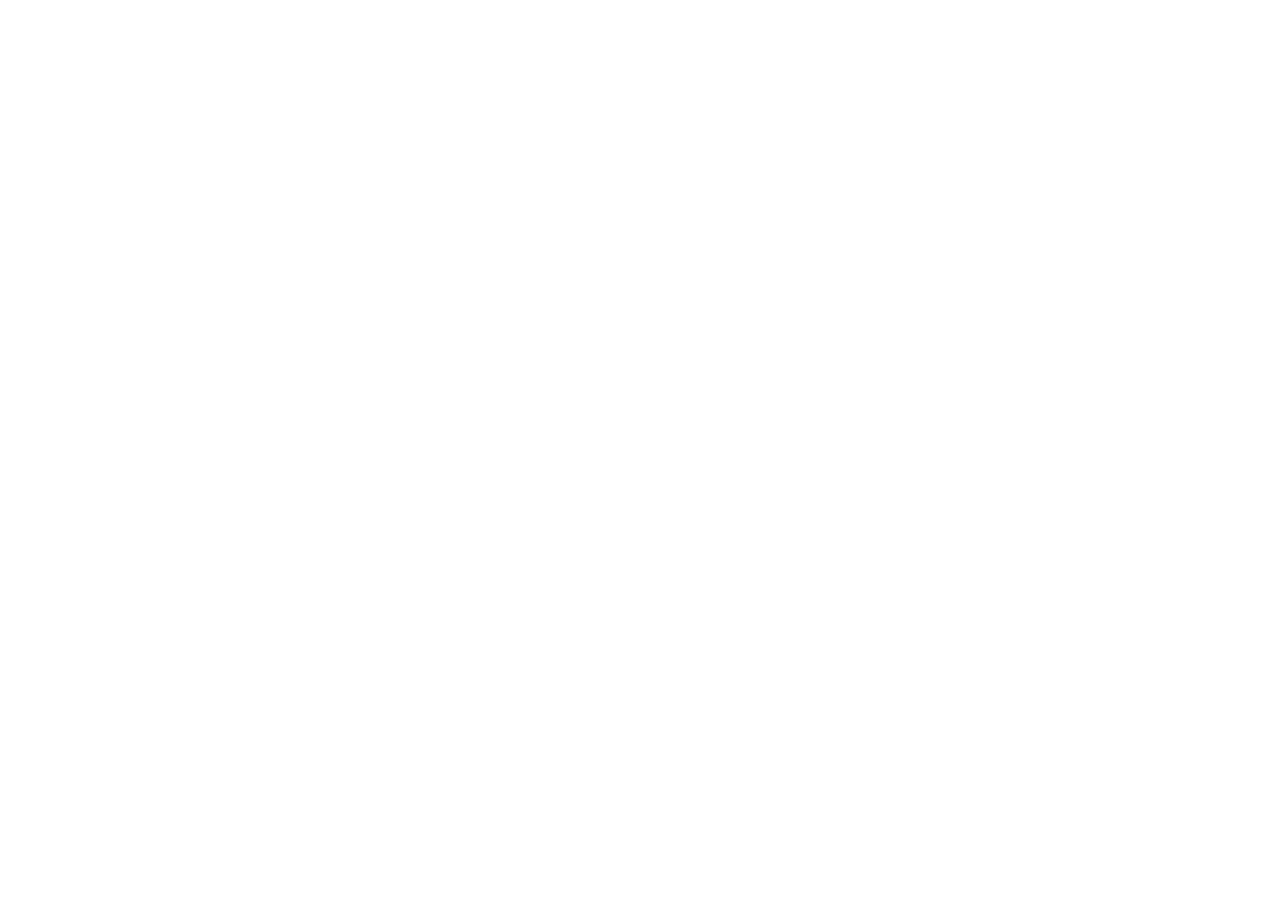
==== index.html @ 79ed9817 "First Commit of the portfolio project" ====
<!DOCTYPE html>
<html lang="en">
<head>
    <meta charset="UTF-8">
    <meta http-equiv="X-UA-Compatible" content="IE=edge">
    <meta name="viewport" content="width=device-width, initial-scale=1.0">
    <title>My Portfolio</title>
</head>
<body>
    
</body>
</html>
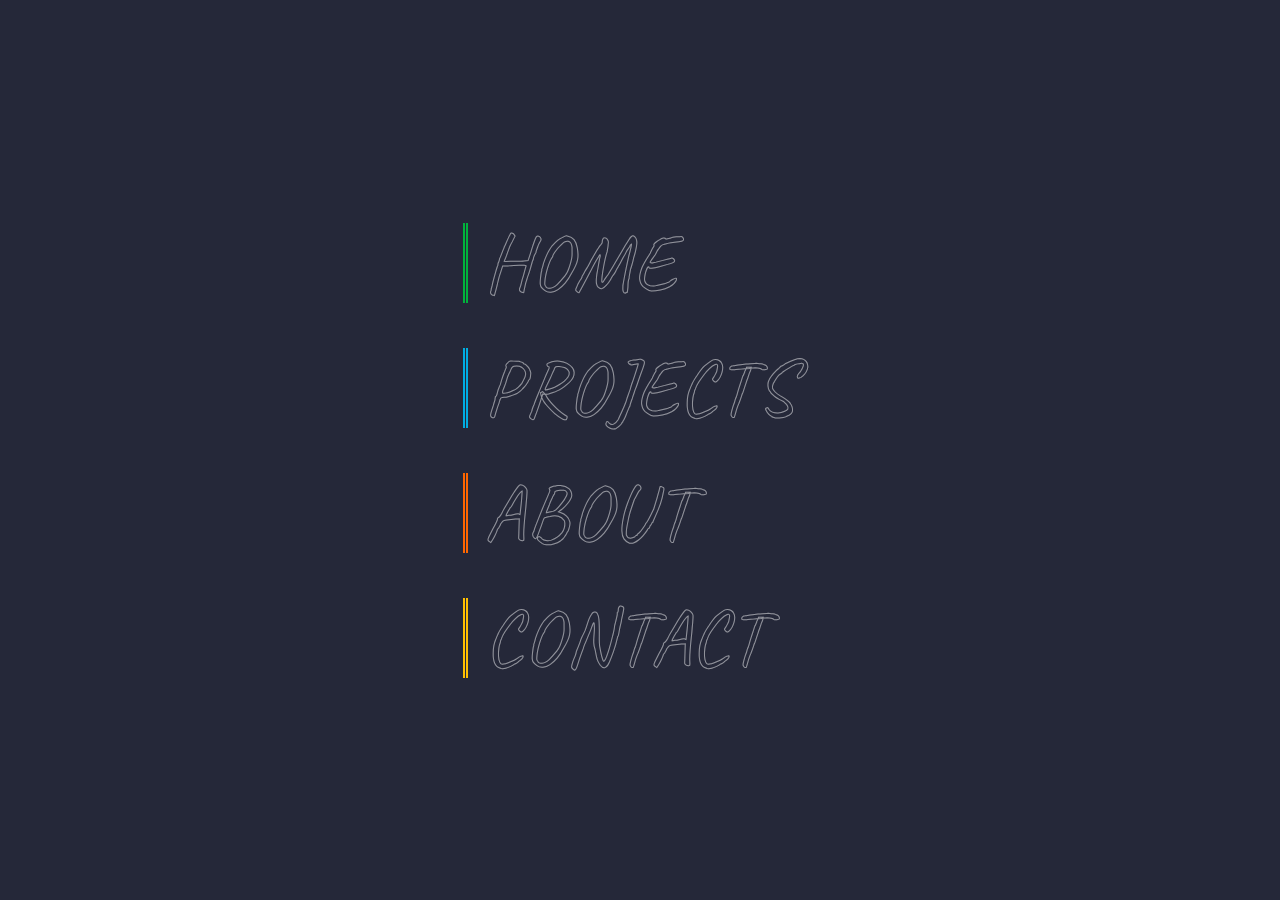
==== commit 46c2d68a: "projects page" ====
--- a/index.html
+++ b/index.html
@@ -5,8 +5,28 @@
     <meta http-equiv="X-UA-Compatible" content="IE=edge">
     <meta name="viewport" content="width=device-width, initial-scale=1.0">
     <title>My Portfolio</title>
+    <link rel="stylesheet" href="style.css">
+    <link rel="preconnect" href="https://fonts.googleapis.com">
+    <link rel="preconnect" href="https://fonts.gstatic.com" crossorigin>
+    <link href="https://fonts.googleapis.com/css2?family=Caveat:wght@500&display=swap" rel="stylesheet">
 </head>
 <body>
+    <div>
+    <ul>
+        <li style="--clr:#00b33c">
+            <a href="#" data-text="&nbsp;Home">&nbsp;Home&nbsp;</a>
+        </li>
+        <li style="--clr:#00ade1">
+            <a href="/projects.html" data-text="&nbsp;Projects">&nbsp;Projects&nbsp;</a>
+        </li>        
+        <li style="--clr: #ff6600">
+            <a href="#" data-text="&nbsp;About">&nbsp;About&nbsp;</a>
+        </li>        
+        <li style="--clr:#ffbf00">
+            <a href="#" data-text="&nbsp;Contact">&nbsp;Contact&nbsp;</a>
+        </li>
+    </ul>
+    </div>
     
 </body>
 </html>--- a/style.css
+++ b/style.css
@@ -0,0 +1,77 @@
+*
+{
+    margin: 0;
+    padding: 0;
+    box-sizing: border-box;
+    font-family: 'Caveat', cursive;
+}
+body 
+{
+    display: flex;
+    justify-content: center;
+    align-items: center;
+    min-height: 100vh;
+    background: #252839;
+}
+ul 
+{
+    position: relative;
+    display: flex;
+    flex-direction: column;
+    gap: 45px;
+
+}
+ul li 
+{
+    position: relative;
+    list-style: none;
+}
+ul li a 
+{
+    position: relative;
+    font-size: 5em;
+    text-decoration: none;
+    line-height: 1em;
+    letter-spacing: 2px;
+    text-transform: uppercase;
+    color: transparent;
+    -webkit-text-stroke: 1px rgba(255,255,255,0.5);
+}
+
+ul li a::before
+{
+    content: attr(data-text);
+    position: absolute;
+    color: var(--clr);
+    width: 0;
+    overflow: hidden;
+    transition: 0.5s;
+    border-right: 5px double var(--clr);
+}
+ul li a:hover::before
+{
+    width: 100%;
+    filter: drop-shadow(0 0 25px var(--clr));
+}
+
+button {
+    background-color: #00b33c;
+    border-radius: 2px;
+    font-size: 30px;
+    display: flex;
+    flex-direction: column;
+    width: 90px;
+    height: 60px;
+    align-items: center;
+    align-self:flex-start;
+}
+button:hover
+{
+    background-color:aqua;
+}
+button:active
+{
+    background-color: aquamarine;
+    box-shadow: 0 0 5px #666;
+    transform: translateY(4px);
+}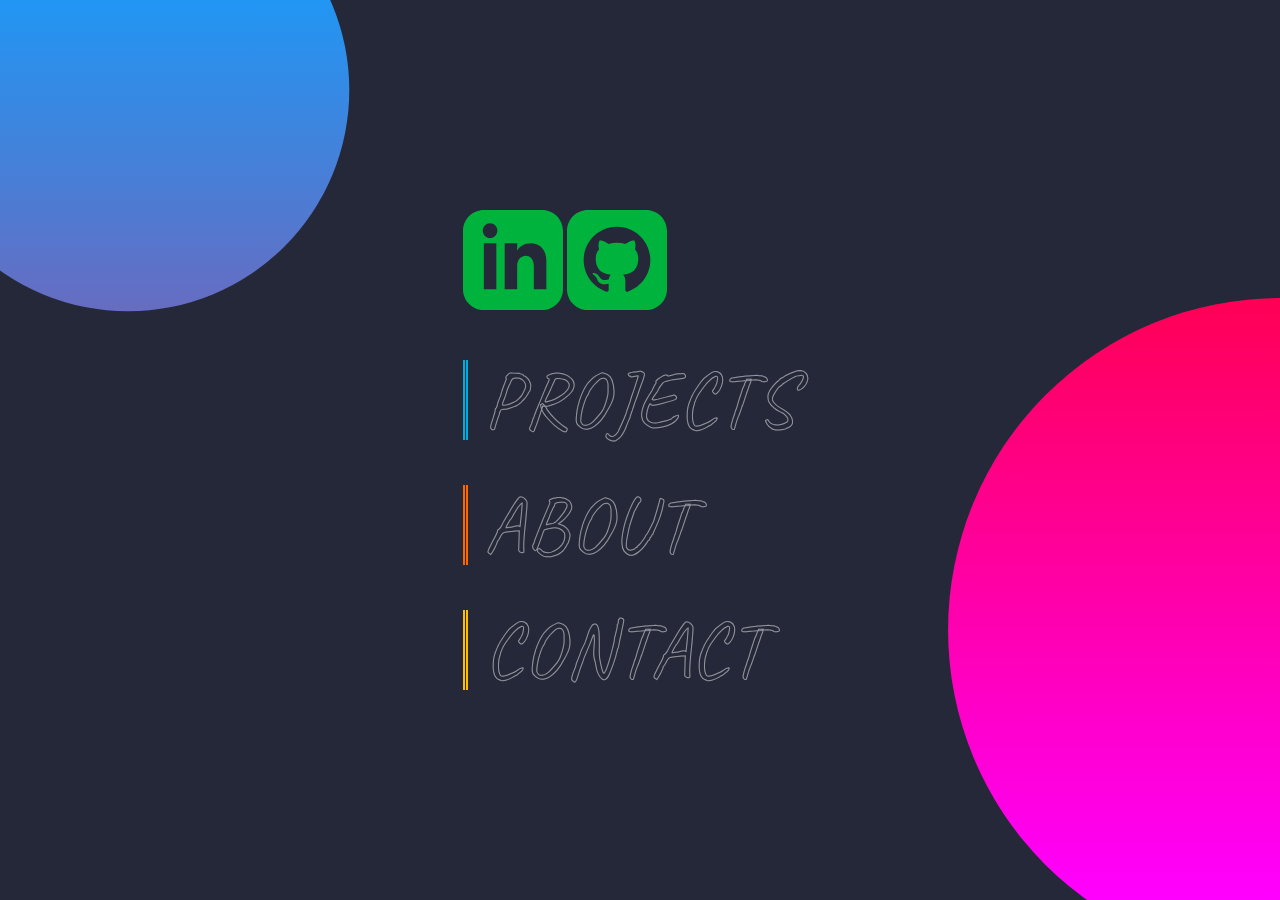
==== commit c7e670db: "image fix in projects, contact form in progress" ====
--- a/index.html
+++ b/index.html
@@ -14,19 +14,26 @@
     <div>
     <ul>
         <li style="--clr:#00b33c">
-            <a href="#" data-text="&nbsp;Home">&nbsp;Home&nbsp;</a>
+            <!-- <a href="#" data-text="&nbsp;Home">&nbsp;Home&nbsp;</a> -->
+        <div class="socials">
+            <svg xmlns="http://www.w3.org/2000/svg" fill=var(--clr) width="100" height="100" viewBox="0 0 24 24">
+            <path d="M19 0h-14c-2.761 0-5 2.239-5 5v14c0 2.761 2.239 5 5 5h14c2.762 0 5-2.239 5-5v-14c0-2.761-2.238-5-5-5zm-11 19h-3v-11h3v11zm-1.5-12.268c-.966 0-1.75-.79-1.75-1.764s.784-1.764 1.75-1.764 1.75.79 1.75 1.764-.783 1.764-1.75 1.764zm13.5 12.268h-3v-5.604c0-3.368-4-3.113-4 0v5.604h-3v-11h3v1.765c1.396-2.586 7-2.777 7 2.476v6.759z"/></svg>
+            <svg xmlns="http://www.w3.org/2000/svg" fill=var(--clr) width="100" height="100" viewBox="0 0 24 24">
+            <path d="M19 0h-14c-2.761 0-5 2.239-5 5v14c0 2.761 2.239 5 5 5h14c2.762 0 5-2.239 5-5v-14c0-2.761-2.238-5-5-5zm-4.466 19.59c-.405.078-.534-.171-.534-.384v-2.195c0-.747-.262-1.233-.55-1.481 1.782-.198 3.654-.875 3.654-3.947 0-.874-.312-1.588-.823-2.147.082-.202.356-1.016-.079-2.117 0 0-.671-.215-2.198.82-.64-.18-1.324-.267-2.004-.271-.68.003-1.364.091-2.003.269-1.528-1.035-2.2-.82-2.2-.82-.434 1.102-.16 1.915-.077 2.118-.512.56-.824 1.273-.824 2.147 0 3.064 1.867 3.751 3.645 3.954-.229.2-.436.552-.508 1.07-.457.204-1.614.557-2.328-.666 0 0-.423-.768-1.227-.825 0 0-.78-.01-.055.487 0 0 .525.246.889 1.17 0 0 .463 1.428 2.688.944v1.489c0 .211-.129.459-.528.385-3.18-1.057-5.472-4.056-5.472-7.59 0-4.419 3.582-8 8-8s8 3.581 8 8c0 3.533-2.289 6.531-5.466 7.59z"/></svg>
+        </div>
         </li>
         <li style="--clr:#00ade1">
             <a href="/projects.html" data-text="&nbsp;Projects">&nbsp;Projects&nbsp;</a>
         </li>        
         <li style="--clr: #ff6600">
-            <a href="#" data-text="&nbsp;About">&nbsp;About&nbsp;</a>
+            <a href="/about.html" data-text="&nbsp;About">&nbsp;About&nbsp;</a>
         </li>        
         <li style="--clr:#ffbf00">
-            <a href="#" data-text="&nbsp;Contact">&nbsp;Contact&nbsp;</a>
+            <a href="/contact.html" data-text="&nbsp;Contact">&nbsp;Contact&nbsp;</a>
         </li>
     </ul>
     </div>
     
+    <script src="/app.js"></script>
 </body>
 </html>--- a/style.css
+++ b/style.css
@@ -26,7 +26,7 @@
     position: relative;
     list-style: none;
 }
-ul li a 
+ul li a
 {
     position: relative;
     font-size: 5em;
@@ -38,6 +38,7 @@
     -webkit-text-stroke: 1px rgba(255,255,255,0.5);
 }
 
+
 ul li a::before
 {
     content: attr(data-text);
@@ -53,25 +54,185 @@
     width: 100%;
     filter: drop-shadow(0 0 25px var(--clr));
 }
-
-button {
-    background-color: #00b33c;
-    border-radius: 2px;
-    font-size: 30px;
-    display: flex;
-    flex-direction: column;
-    width: 90px;
-    height: 60px;
+/* CSS for project page starts here */
+
+a.home_button {
+	box-shadow: 0px 4px 10px 1px #3dc21b;
+	background-color:#44c767;
+	border-radius:25px;
+	border:1px solid #18ab29;
+	display:inline-block;
+	cursor:pointer;
+	color:#dddada;
+    font-family: 'Caveat', cursive;
+	font-size:17px;
+	padding:10px 20px;
+	text-decoration:none;
+	text-shadow:0px 1px 6px #2f6627;
+    position: absolute;
+    top: 0;
+    right: 0;
+    margin: 15px;
+}
+a.home_button:hover {
+	background-color:#5cbf2a;
+}
+a.home_button:active {
+	position:relative;
+	top:1px;
+}
+
+body::before {
+    content: '';
+    position: absolute;
+    top:0;
+    left:0;
+    width: 100%;
+    height: 100%;
+    background: linear-gradient(#f00, #f0f);
+    clip-path: circle(30% at right 70%);
+}
+
+body::after {
+    content: '';
+    position: absolute;
+    top:0;
+    left:0;
+    width: 100%;
+    height: 100%;
+    background: linear-gradient(#2196f3, #e91e63);
+    clip-path: circle(20% at 10% 10%);
+}
+.container {
+    display: flex;
+    position: relative;
+    justify-content: center;
     align-items: center;
-    align-self:flex-start;
-}
-button:hover
-{
-    background-color:aqua;
-}
-button:active
-{
-    background-color: aquamarine;
-    box-shadow: 0 0 5px #666;
-    transform: translateY(4px);
+    max-width: 1200px;
+    flex-wrap: wrap;
+    z-index: 1;
+}
+.container .card {
+    position: relative;
+    width: 280px;
+    height: 400px;
+    margin: 30px;
+    box-shadow: 20px 20px 50px rgba(0, 0, 0, 0.5);
+    border-radius: 15px;
+    background: rgba(255, 255, 255, 0.1);
+    overflow: hidden;
+    display: flex;
+    justify-content: center;
+    align-items: center;
+    border-top: 1px solid rgba(255, 255, 255, 0.5);
+    border-left: 1px solid rgba(255, 255, 255, 0.5);
+    backdrop-filter: blur(10px);
+}
+.container .card .content {
+    padding: 20px;
+    text-align: center;
+    transition: 0.5s;
+    transform: translateY(100px);
+    opacity: 0;
+    transition: 0.5s;
+}
+.container .card:hover .content {
+    transform: translateY(0px);
+    opacity: 1;
+}
+.image {
+    height: 250px;
+    width: 250px;
+    object-fit: contain;
+    border-radius: 10px;
+}
+.container .card .content h2 {
+    position: absolute;
+    top: -30px;
+    right: 30px;
+    font-size: 7em;
+    color: rgba(255, 255, 255, 0.05);
+    pointer-events: none;
+}
+.container .card .content h3 {
+    font-size: 1.7em;
+    color: #fff;
+    z-index: 1;
+}
+.container .card .content p {
+    font-size: 1em;
+    color: #fff;
+    font-weight: 270;
+}
+.container .card .content a {
+    position: relative;
+    display: inline-block;
+    padding: 8px 20px;
+    margin-top: 15px;
+    background: #fff;
+    color: #000;
+    border-radius: 20px;
+    text-decoration: none;
+    font-weight: 500;
+    box-shadow: 0 5px 15px rgba(0, 0, 0, 0.5);
+}
+
+/* Contact page starts here */
+/* Style the label to display next to the inputs */
+label {
+    padding: 12px 12px 12px 0;
+    display: inline-block;
+  }
+/* When moving the mouse over the submit button, add a darker green color */
+input[type=submit]:hover {
+    background-color: #45a049;
+  }
+  input[type=text], select, textarea {
+    display: flex;
+    position: relative;
+    font-family: 'Caveat', cursive;
+    width: 200%;
+    padding: 12px;
+    border: 1px solid #ccc;
+    border-radius: 4px;
+    box-sizing: border-box;
+    resize: vertical;
+  }
+  /* Style the submit button with a specific background color etc */
+input[type=submit] {
+    box-shadow: 0px 4px 10px 1px #3dc21b;
+    background-color: #04AA6D;
+    color: white;
+    padding: 12px 20px;
+    border: none;
+    border-radius: 4px;
+    cursor: pointer;
+    float: right;  
+  }
+  /* Floating column for labels: 25% width */
+.col-25 {
+    float: left;
+    width: 25%;
+    margin-top: 6px;
+}
+  
+/* Floating column for inputs: 75% width */
+.col-75 {
+    float: left;
+    width: 75%;
+    margin-top: 6px;
+}
+  
+/* Clear floats after the columns */
+.row:after {
+    content: "";
+    display: table;
+    clear: both;
+}
+
+@media screen and (max-width: 600px) {
+    .col-25, .col-75, input[type=submit] {
+      width: 100%;
+      margin-top: 0;
+    }
 }